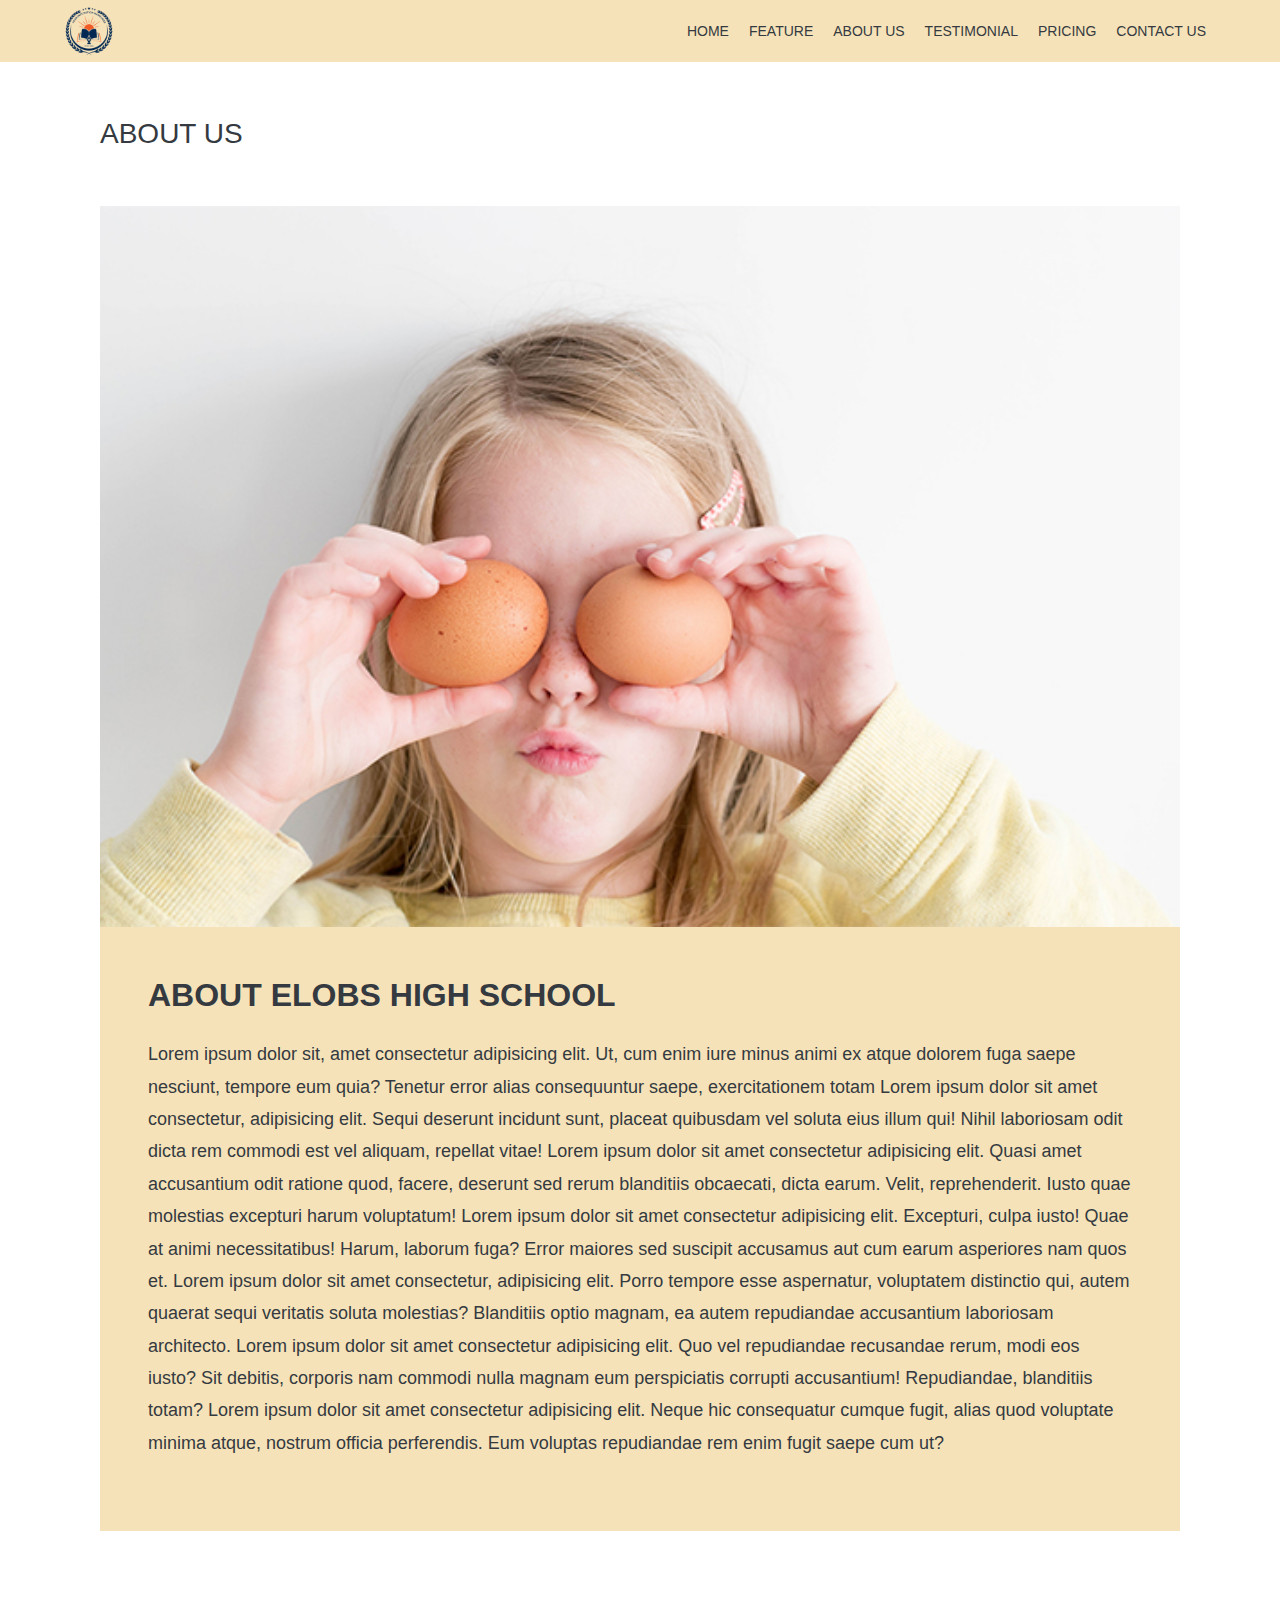
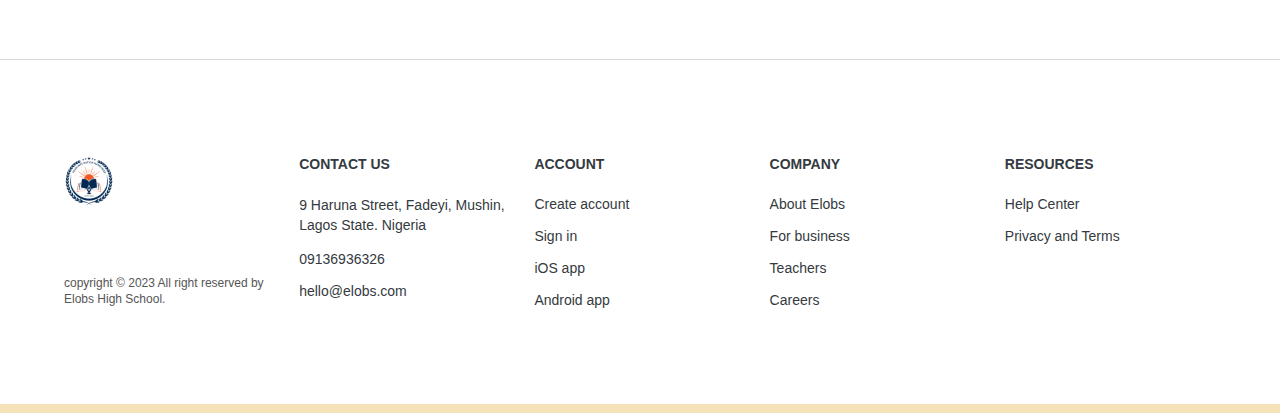
==== about.html @ 876ec138 "created the about page" ====
<!DOCTYPE html>
<html lang="en">
  <head>
    <meta charset="UTF-8" />
    <meta name="viewport" content="width=device-width, initial-scale=1.0" />
    <title>ELOBS HIGH SCHOOL &mdash; About us</title>

    <link rel="stylesheet" href="styles/styles.css" />
    <link rel="stylesheet" href="styles/re-usable.css" />
    <link rel="stylesheet" href="styles/query.css" />
    <link rel="stylesheet" href="styles/about.css" />

    <script defer src="js/index.js"></script>
  </head>
  <header class="header">
    <div class="logo">
      <a href="#">
        <img src="img/logo.png" class="logo" alt="Elobs High School logo" />
      </a>
    </div>
    <nav class="nav-container">
      <ul class="main-nav">
        <!-- <li><a href="#" class="nav-item active--nav-item">HOME</a></li> -->
        <li><a href="#" class="nav-item">HOME</a></li>
        <li><a href="#feature" class="nav-item">FEATURE</a></li>
        <li><a href="about.html" class="nav-item">ABOUT US</a></li>
        <li><a href="#testimonial" class="nav-item">TESTIMONIAL</a></li>
        <li><a href="#pricing" class="nav-item">PRICING</a></li>
        <li><a href="#cta" class="nav-item">CONTACT US</a></li>
      </ul>
    </nav>

    <button class="btn-mobile-nav">
      <img
        src="icons/icons-menu.png"
        alt="menu icon"
        class="icon-mobile-nav open-icon"
      />
      <img
        src="icons/icons-close.png"
        alt="close menu icon"
        class="icon-mobile-nav close-icon"
      />
    </button>
  </header>
  <body>
    <main class="section">
      <div class="header-secondary about-header">ABOUT US</div>
      <section class="section-about" id="about">
        <div class="about-us--img">
          <img
            class="about-img"
            src="img/about-img.jpg"
            alt="Picture of a girl placing egg on her eye"
          />
        </div>
        <div class="about-us--text">
          <h3 class="header-tertiary">ABOUT ELOBS HIGH SCHOOL</h3>
          <p class="about-text">
            Lorem ipsum dolor sit, amet consectetur adipisicing elit. Ut, cum
            enim iure minus animi ex atque dolorem fuga saepe nesciunt, tempore
            eum quia? Tenetur error alias consequuntur saepe, exercitationem
            totam Lorem ipsum dolor sit amet consectetur, adipisicing elit.
            Sequi deserunt incidunt sunt, placeat quibusdam vel soluta eius
            illum qui! Nihil laboriosam odit dicta rem commodi est vel aliquam,
            repellat vitae! Lorem ipsum dolor sit amet consectetur adipisicing
            elit. Quasi amet accusantium odit ratione quod, facere, deserunt sed
            rerum blanditiis obcaecati, dicta earum. Velit, reprehenderit. Iusto
            quae molestias excepturi harum voluptatum! Lorem ipsum dolor sit
            amet consectetur adipisicing elit. Excepturi, culpa iusto! Quae at
            animi necessitatibus! Harum, laborum fuga? Error maiores sed
            suscipit accusamus aut cum earum asperiores nam quos et. Lorem ipsum
            dolor sit amet consectetur, adipisicing elit. Porro tempore esse
            aspernatur, voluptatem distinctio qui, autem quaerat sequi veritatis
            soluta molestias? Blanditiis optio magnam, ea autem repudiandae
            accusantium laboriosam architecto. Lorem ipsum dolor sit amet
            consectetur adipisicing elit. Quo vel repudiandae recusandae rerum,
            modi eos iusto? Sit debitis, corporis nam commodi nulla magnam eum
            perspiciatis corrupti accusantium! Repudiandae, blanditiis totam?
            Lorem ipsum dolor sit amet consectetur adipisicing elit. Neque hic
            consequatur cumque fugit, alias quod voluptate minima atque, nostrum
            officia perferendis. Eum voluptas repudiandae rem enim fugit saepe
            cum ut?
          </p>
        </div>
      </section>
    </main>
    <footer class="section-footer">
      <div class="footer">
        <div class="img-col">
          <div class="footer-img">
            <a href="#">
              <img
                src="img/logo.png"
                class="logo footer-logo"
                alt="Elobs School logo"
              />
            </a>
          </div>
          <div>
            <p class="copyright">
              copyright &copy; 2023 All right reserved by Elobs High School.
            </p>
          </div>
        </div>
        <div class="address-col">
          <h5 class="header-footer">Contact us</h5>
          <address class="contact">
            <p class="address">
              9 Haruna Street, Fadeyi, Mushin, Lagos State. Nigeria
            </p>
            <p><a class="footer-link" href="tel:09136936326">09136936326</a></p>
            <p>
              <a class="footer-link" href="mailto:hello@elobs.com"
                >hello@elobs.com</a
              >
            </p>
          </address>
        </div>
        <div class="nav-col">
          <h5 class="header-footer">Account</h5>
          <ul class="footer-nav">
            <li><a class="footer-link" href="#">Create account</a></li>
            <li><a class="footer-link" href="#">Sign in</a></li>
            <li><a class="footer-link" href="#">iOS app</a></li>
            <li><a class="footer-link" href="#">Android app</a></li>
          </ul>
        </div>
        <div class="nav-col">
          <h5 class="header-footer">Company</h5>
          <div>
            <ul class="footer-nav">
              <li><a class="footer-link" href="#">About Elobs</a></li>
              <li><a class="footer-link" href="#">For business</a></li>
              <li><a class="footer-link" href="#">Teachers</a></li>
              <li><a class="footer-link" href="#">Careers</a></li>
            </ul>
          </div>
        </div>
        <div class="nav-col">
          <h5 class="header-footer">Resources</h5>
          <div>
            <ul class="footer-nav">
              <li><a class="footer-link" href="#">Help Center</a></li>
              <li><a class="footer-link" href="#">Privacy and Terms</a></li>
            </ul>
          </div>
        </div>
      </div>
    </footer>
  </body>
</html>
---- styles/styles.css ----
/* 
--- 01 TYPOGRAPHY SYSTEM

- FONT SIZES (px) 10 / 12 / 14 / 16 / 18 / 20 / 24 / 30 / 36 / 44 / 52 / 62 / 74 / 86 / 98

-FONT WEIGHT
DEFAULT: 400
MEDIUM: 500
SEMI-BOLD: 600
BOLD: 700
-LINE HEIGHT
DEFAULT: 1
SMALL: 1.05
MEDIUM: 1.2
LARGE: 1.8
PARAGRAPH DEFAULT:1.6

-- LETTER SPACING
-0.5PX
0.75PX
--- 02 COLOUR SYSTEM

- PRIMARY: ##f6e2b9
- TINT: 
#aca482
#fffcef
#fff9df


- SHADES:
- ACCENT:
- GREYS
#343a40
#767676

--- 05 SHADOWS

0 2.4rem 4.8rem rgba(0, 0, 0, 0.075);

--- 06 BORDER-RADIUS
DEFAULT: 9px
MEDIUM: 11PX

--- 07 WHITESPACE

--- SPACING SYSTEM (px) 2 / 4 / 8 / 12 / 16 / 24 / 32 / 48 / 64 / 80 / 96 / 128

*/

* {
  padding: 0;
  margin: 0;
  box-sizing: border-box;
}

*:focus {
  outline: red;
  box-shadow: 0 0 0 0.8rem rgb(255, 252, 239, 0.7);
}

html {
  font-size: 62.5%;
  scroll-behavior: smooth;
}

body {
  font-family: "inter", sans-serif;
  /* font-family: "Helvetica Neue LT Com", sans-serif; */
  color: #343a40;
  border-bottom: 9px solid #f6e2b9;
  overflow-x: hidden;
}

.section {
  max-width: 108rem;
  margin: 0 auto;
  margin-bottom: 9.6rem;
}

.section:first-child {
  max-width: 116rem;
}

/***************************/
/* header */
/***************************/
.logo {
  width: 5rem;
  height: 5rem;
}

.header {
  padding: 2rem 6.4rem;
  height: 6.2rem;
  background-color: #f6e2b9;
  display: flex;
  align-items: center;
  justify-content: space-between;
}

.main-nav {
  list-style-type: none;
  display: flex;
  /* gap: 1.4rem; */
  justify-content: center;
  align-items: center;
}

.nav-item {
  display: inline-block;
  text-decoration: none;
  font-size: 1.4rem;
  font-weight: 400;
  padding: 1rem;
  color: #343a40;
}

.active--nav-item {
  border-bottom: 3px solid #555;
  padding-bottom: 0;
}

/* Mobile */
.btn-mobile-nav {
  background: none;
  border: none;
  cursor: pointer;
  display: none;
}
.icon-mobile-nav {
  width: 2.8rem;
  height: 2.8rem;
  color: #222;
}

.close-icon {
  display: none;
}

/* STICKY NAVIGATION */
.sticky .header {
  position: fixed;
  top: 0;
  bottom: 0;
  width: 100%;
  height: 6.4rem;
  padding-top: 0;
  padding-bottom: 0;
  /* background-color: rgba(255, 255, 255, 0.97); */
  z-index: 9999;
  box-shadow: 0 1.2rem 3.2rem rgba(0, 0, 0, 0.03);
  transition: all 0.3s ease-in-out;
}

/* .sticky .section-hero {
  margin-top: 96rem;
} */

/***************************/
/* Hero page */
/***************************/

.section-hero {
  /* max-width: 116rem; */
  padding: 0 4.8rem;
}

.hero {
  display: grid;
  grid-template-columns: 1fr 1.2fr;
  column-gap: 4.8rem;
  margin-top: 6.4rem;
}

.header-primary {
  font-size: 1.8rem;
  letter-spacing: 1.5px;
  margin-bottom: 4.8rem;
  color: #f6e2b9;
}
.header-primary span {
  font-size: 4.8rem;
  font-weight: 700;
  line-height: 1.5;
  color: #343a40;
}

.description-text {
  font-size: 1.8rem;
  line-height: 1.8;
  margin-bottom: 3.2rem;
}

.hero--btn-box {
  display: flex;
  gap: 2rem;
}

.btn--contact {
  background-color: #f6e2b9;
}
.btn--contact a {
  color: #fff;
  text-decoration: none;
}

.btn--contact:hover,
.btn--contact:active {
  background-color: #aca482 !important;
  color: #fff !important;
  transition: all ease-in 0.5s;
}

.btn--read-more {
  background-color: #aca482;
  color: #fff;
}
.btn--read-more a {
  color: #fff;
  text-decoration: none;
}

.hero-img {
  width: 51rem;
}

/***************************/
/* Feature's page */
/***************************/
.section-feature {
  padding: 4.8rem;
}

.feature-box {
  display: grid;
  grid-template-columns: 1fr 1fr;
  column-gap: 4.8rem;
  row-gap: 6.4rem;
  padding-top: 2.4rem;
}

.feature--box {
  display: grid;
  grid-template-columns: 1fr 3fr;
  column-gap: 1.6rem;
}

.feature-text {
  font-size: 1.4rem;
  line-height: 1.5;
}

.feature--img-box {
  border: 3px solid #343a40;
}

/* ****************** */
/* About Us */
/* ****************** */

.section-about {
  background-color: #f6e2b9;
  display: grid;
  grid-template-columns: 1fr 1fr;
  justify-content: center;
  margin-bottom: 9.6rem;
  padding-right: 12.8rem;
}

.about-img {
  height: 100%;
}

.about-us--text {
  align-self: center;
  margin: 2.4rem 3.2rem;
}

.about-text {
  font-size: 1.6rem;
  line-height: 1.6;
  margin-bottom: 2.4rem;
}

.btn-about:hover,
.btn-about:active {
  background-color: #222 !important;
  color: #fff;
}

/* ****************** */
/* Testimonial */
/* ****************** */

.testimonial-header {
  text-align: center;
  padding: 2.4rem 0 0 0;
}
.testimonial {
  position: relative;
  overflow: hidden;
}

.carousel-container {
  position: relative;
}

.slide {
  height: 100%;
  transition: all 1s;
}

/* 
.slide-1 {
  transform: translateX(0%);
} 
*/

.slide-2,
.slide-3 {
  position: absolute;
  top: 0;
}
/* 
.slide-2 {
  transform: translateX(100%);
}
.slide-3 {
  transform: translateX(200%);
} */

.testimonial-box {
  display: flex;
  flex-direction: column;
  align-items: center;
  text-align: center;
}

.carousel--img-box {
  width: 20rem;
  margin-bottom: 4.8rem;
  margin-top: 4.8rem;
  /* border: 5px solid #f6e2b9;k */
  border-radius: 10000px;
}

.carousel-img {
  width: 100%;
  height: 100%;
  border: 5px solid #f6e2b9;
  border-radius: 10000px;
}

.feedback {
  font-size: 1.6rem;
  line-height: 1.6;
  padding-top: 1.6rem;
  margin-bottom: 2.4rem;
}

.quote-img img {
  width: 8rem;
}

.arrow-container {
  width: 100%;
  display: flex;
  justify-content: space-between;
  position: absolute;
  top: 35%;
}

.arrow {
  width: 4.8rem;
  height: 4.8rem;
  border: none;
  background-color: #f6e2b9;
  display: flex;
  align-items: center;
  justify-content: center;
  cursor: pointer;
}

.btn--left,
.btn--right {
  background-color: transparent;
  border: none;
}

/* ****************** */
/* Pricing */
/* ****************** */

.section-pricing {
  max-width: 116rem;
}

.pricing-header {
  margin-bottom: 9.6rem !important;
}

.pricing-box {
  display: grid;
  grid-template-columns: repeat(3, 1fr);
  justify-content: space-around;
  /* align-items: center; */
  gap: 4.8rem;
}

.pricing-box--item {
  padding: 2.4rem;
  /* border: 1px solid #f6e2b9; */
  background-color: #f6e2b9;
  box-shadow: 0 0.2rem 1.4rem rgba(0, 0, 0, 0.042);
  transition: all 0.4s;
}

.pricing-box--item:hover {
  transform: translateY(-1.2rem);
}

.plan-header {
  display: flex;
  flex-direction: column;
  gap: 1.6rem;
  justify-content: center;
  align-items: center;
  margin-bottom: 4.8rem;
}

.plan-name {
  font-size: 3.2rem;
  font-weight: 400;
  text-transform: uppercase;
  margin-bottom: 3.2rem;
}

.plan-class {
  font-size: 1.8rem;
  font-weight: 300;
  text-transform: uppercase;
}

.list-item {
  list-style: none;
  display: flex;
  flex-direction: column;
  gap: 1.6rem;
  align-items: center;
  font-size: 1.8rem;
  font-weight: 500;
}

.list-item li {
  display: flex;
  gap: 1.6rem;
}

.pricing-btn--box {
  display: flex;
  justify-content: center;
  margin: 2.4rem;
}

.pricing-btn {
  padding: 1.6rem 4.8rem;
  border: none;
  background-color: #222;
  color: #fff;
  cursor: pointer;
  font-size: 1.6rem;
  transition: all 0.3s;
}
.pricing-btn:hover,
.pricing-btn:active {
  background-color: #333;
}

/* ****************** */
/* CTA */
/* ****************** */

.section-cta {
  /* padding: 4.8rem 4.8rem 0 4.8rem; */
  background-color: #aca482;
  margin-bottom: 12.8rem;
}

.cta {
  padding: 4.8rem 4.8rem 2.4rem 4.8rem;
  margin-left: 4.8rem;
}

.cta-header {
  text-align: center;
  color: #fff;
  padding-bottom: 2.4rem;
}

.cta-header span {
  color: #222;
}

.form {
  font-family: inherit;
  margin-bottom: 1.8rem;
}

.form label {
  display: block;
  font-size: 1.2rem;
  margin-bottom: 1.2rem;
}

.form input {
  display: block;
  padding: 1.5rem 4rem;
  margin-bottom: 2.4rem;
  border: none;
  /* border-radius: 1000px; */
  font-size: 1.8rem;
  line-height: 1.8;
  width: 40%;
  height: 5rem;
}

.form input.message-box {
  height: 12.8rem;
  /* border-radius: 24px; */
}

.btn-form {
  background-color: #222;
  /* border-radius: 1000px; */
  color: #fff;
  transition: all 0.3s;
}

.btn-form:hover {
  color: #fff !important;
  background-color: #333 !important;
}

/* .btn-form:focus { */
/* outline: red; */
/* box-shadow: 0 0 0 0.8rem rgba(0, 0, 0, 0.341); */

/* **************** */
/* Footer */
/* **************** */

.section-footer {
  padding: 9.6rem 6.4rem;
  margin-top: 12.8rem;
  border-top: 1px solid rgba(0, 0, 0, 0.15);
}

.footer {
  display: grid;
  grid-template-columns: repeat(5, 1fr);
  /* justify-content: space-between; */
  /* align-items: center; */
  column-gap: 2.4rem;
  /* justify-content: center; */
}

.img-col {
  display: flex;
  flex-direction: column;
  justify-content: space-between;
}

.nav-col {
  justify-content: flex-start;
  display: flex;
  flex-direction: column;
  align-items: flex-start;
}

.footer-logo {
  margin-bottom: 1rem;
}

.header-footer {
  font-size: 1.4rem;
  /* padding: 1.4rem 1.4rem 0 1.4rem; */
  margin-bottom: 2.4rem;
  text-transform: uppercase;
}

.copyright {
  font-size: 1.2rem;
  line-height: 1.4;
  color: #555;
}

.footer-nav {
  list-style: none;
  display: flex;
  flex-direction: column;
  gap: 1.6rem;
}

.footer-link {
  text-decoration: none;
  color: #343a40;
  font-size: 1.4rem;
  font-weight: 400;
  /* padding: 0 1.4rem; */
}

.contact {
  font-size: 1.4rem;
  font-weight: 400;
  font-style: normal;
  display: flex;
  flex-direction: column;
  gap: 1.6rem;
}

.address {
  line-height: 1.4;
}
---- styles/re-usable.css ----
.header-secondary {
  font-size: 3.2rem;
  margin-bottom: 2.4rem;
}

.header-tertiary {
  font-size: 2.4rem;
  margin-bottom: 1.6rem;
}

.btn {
  cursor: pointer;
  font-size: 1.7rem;
  font-weight: 300;
  padding: 2rem 4.8rem;
  border: transparent;
  transition: all 0.2s;
  /* color: #222; */
  /* background-color: transparent; */
}

.btn:hover,
.btn:active {
  background-color: #f6e2b9;
  color: #222;
}
---- styles/query.css ----
/*************************/
/* BELOW 1344PX (SMALLER DESKTOPS) */
/*************************/

@media (max-width: 84em) {
  .header-primary {
    margin-bottom: 3.2rem;
    letter-spacing: normal;
  }
  .header-secondary {
    font-size: 2.8rem;
    margin-bottom: 0;
  }
  .header-tertiary {
    font-size: 1.8rem;
  }

  .btn {
    font-size: 1.4em;
  }

  .feature h2 {
    margin-bottom: 1.6rem;
  }
  .section-about {
    padding-right: 0;
  }

  .about-img {
    width: 100%;
  }

  .about-us--text {
    margin: 2.4rem 3.2rem;
  }
  .section-testimonial {
    max-width: 96rem;
  }
}

@media (max-width: 70em) {
  html {
    font-size: 56.25%;
  }

  .section-pricing {
    max-width: 108rem;
  }

  .copyright {
    font-size: 1rem;
    line-height: 1.5;
  }
}

@media (max-width: 59em) {
  .hero {
    display: flex;
    flex-direction: column;
    text-align: center;
    justify-content: center;
    align-items: center;
  }
  .header-primary {
    font-size: 2rem;
    letter-spacing: 1.5px;
  }
  .header-primary span {
    font-size: 5.2rem;
    letter-spacing: 2px;
  }
  .description-text {
    font-size: 2rem;
    line-height: 1.8;
  }
  .hero--btn-box {
    justify-content: center;
    margin-bottom: 4.8rem;
  }

  .feature-box {
    column-gap: 2.4rem;
  }

  .section-about {
    display: flex;
    flex-direction: column;
    justify-content: center;
    text-align: center;
  }
  .about-us--img img {
    width: 100%;
    /* height: 50%; */
  }
  .about-us--text h3 {
    font-size: 2.4rem;
  }

  .about-text {
    font-size: 1.8rem;
  }

  .section-testimonial {
    max-width: 80rem;
  }

  .carousel--img-box {
    width: 30rem;
  }

  .feedback {
    font-size: 1.6rem;
    line-height: 1.6;
  }

  .pricing-header {
    margin-left: 9.6rem;
  }

  .pricing-box {
    max-width: 80rem;
    grid-template-columns: 1fr 1fr;
    justify-content: center;
    margin-left: auto;
    margin-right: auto;
  }

  .form {
    display: grid;
    grid-template-columns: 1fr 1fr;
    gap: 3.2rem;
    position: relative;
  }

  .form input {
    width: 100%;
    height: 6.4rem;
    margin-bottom: 0;
  }
  .form input.message-box {
    height: 15rem;
  }
  .btn-form {
    position: absolute;
    bottom: 0rem;
    width: 49%;
  }

  /* Mobile nav */

  .btn-mobile-nav {
    display: block;
    z-index: 1000;
  }

  .nav-container {
    background-color: #fff;
    backdrop-filter: blur(9px);
    position: absolute;
    top: 0;
    left: 0;
    width: 100vw;
    height: 100vh;
    transform: translateX(100%);
    display: flex;
    align-items: center;
    justify-content: center;
    transition: all 0.5s ease-in;

    /* Hide nav */

    /* 1) make it invisible */
    opacity: 0;
    /* 2) make it unaccessiblr to mouse and keyboard */
    pointer-events: none;
    /* 3) hide it from scren readers */
    visibility: hidden;
  }

  .nav-open .nav-container {
    opacity: 1;
    pointer-events: auto;
    visibility: visible;
    transform: translateX(0);
  }

  .nav-open .close-icon {
    display: block;
  }

  .nav-open .open-icon {
    display: none;
  }

  .main-nav {
    flex-direction: column;
    gap: 3.6rem;
  }

  .nav-item {
    font-size: 2rem;
    font-weight: 700;
  }

  .header-footer {
    font-size: 1.2rem;
  }

  .copyright {
    font-size: 1rem;
    line-height: 1.2;
  }

  .footer-link,
  .contact {
    font-size: 1.2rem;
    font-weight: 350;
  }
}

@media (max-width: 44em) {
  .header-tertiary {
    font-size: 2rem;
  }
  .btn {
    font-size: 1.6rem;
    padding: 1.6rem 3.2rem;
  }

  .section-testimonial {
    max-width: 64rem;
  }

  .carousel--img-box {
    width: 16rem;
  }

  .section-pricing {
    max-width: 60rem;
  }

  .pricing-header {
    margin-left: auto;
    margin-bottom: 4.8rem !important;
  }

  .plan-name {
    font-size: 3rem;
  }

  .list-item {
    font-size: 1.6rem;
  }

  .feedback {
    font-size: 1.6rem;
    /* line-height: 1.6; */
  }
  .quote-img img {
    width: 6.4rem;
  }

  .form {
    gap: 2.4rem;
  }
  .form input {
    height: 5rem;
  }

  .img-col,
  .address-col {
    grid-column: span 3;
    /* grid-row: 1; */
  }

  .nav-col {
    grid-row: 1;
    grid-column: span 2;
    margin-bottom: 3.2rem;
  }

  .cta {
    padding: 2.4rem;
    margin-left: auto;
  }

  .header-footer {
    font-size: 1.6rem;
  }

  .copyright {
    font-size: 1.4rem;
    line-height: 1.2;
  }

  .footer-link,
  .contact {
    /* font-size: 1.6rem; */
    font-weight: 350;
  }
}

@media (max-width: 41em) {
  .description-text {
    font-size: 1.8rem;
  }
  .feature-box {
    display: block;
  }
  .feature--box {
    margin-bottom: 3.2rem;
  }
  .feature--box:last-child {
    margin-bottom: 0;
  }

  .about-text {
    font-size: 1.6rem;
    line-height: 1.6;
  }

  .cta {
    margin-left: 4.8rem;
  }

  .form {
    grid-template-columns: 1fr;
    position: unset;
    width: 70%;
  }

  .btn-form {
    position: unset;
  }

  .footer-link,
  .copyright {
    font-size: 1.2rem;
  }
}

@media (max-width: 35em) {
  .section-testimonial {
    max-width: 59rem;
  }

  .carousel--img-box {
    width: 24rem;
  }

  .pricing-box {
    gap: 2.4rem;
  }
  .pricing-btn {
    font-size: 1.4rem;
    padding: 1.6rem 3.2rem;
  }
  .cta {
    margin-left: auto;
  }
  .form {
    width: 100%;
  }
}

@media (max-width: 28em) {
  .nav-item {
    font-size: 1.8rem;
  }
  .section-hero {
    padding: 0 3.2rem;
  }
  .header-primary span {
    font-size: 4.8rem;
  }
  .section-feature {
    padding: 4.8rem 3.2rem;
  }
  .section-testimonial {
    max-width: 48rem;
  }

  .carousel--img-box {
    width: 16rem;
  }

  .arrow {
    width: 3.6rem;
    height: 3.6rem;
  }

  .arrow-container {
    top: 25%;
  }

  .quote-img img {
    width: 4.8rem;
  }

  .pricing-header {
    margin-left: 4.8rem;
  }

  .pricing-box {
    grid-template-columns: 1fr;
  }

  .pricing-box--item {
    margin: auto 4.8rem;
  }
  .plan-name {
    font-size: 3.2rem;
  }

  .plan-class {
    font-size: 2rem;
  }

  .list-item {
    font-size: 1.8rem;
  }

  .section-footer {
    padding: 9.6rem 3.2rem;
  }

  .footer {
    column-gap: 1.6rem;
  }
}

@media (max-width: 22em) {
  .header {
    padding: 2.4rem;
  }
  .header-primary {
    font-size: 1.8rem;
    /* text-align: left; */
  }
  .hero--description-text {
    text-align: left;
  }
  .btn {
    font-size: 1.4rem;
  }

  .testimonial-box {
    margin-left: 2.4rem;
  }
  .arrow-container {
    margin-left: 2.4rem;
  }

  .pricing-box--item {
    margin: auto 3.2rem;
  }

  .form {
    gap: 1.6rem;
  }
}

@media (max-width: 20em) {
  .header-primary {
    font-size: 1.6rem;
  }

  .header-primary span {
    font-size: 3.6rem;
  }

  .header-tertiary {
    font-size: 1.8rem;
  }

  .description-text {
    font-size: 1.6rem;
  }

  .btn {
    padding: 1.6rem 2.4rem;
  }

  .feature-text {
    font-size: 1.2rem;
  }

  .about-us--text h3 {
    font-size: 1.8rem;
  }

  .about-text {
    font-size: 1.6rem;
    text-align: left;
  }

  .carousel--img-box {
    margin-bottom: 3.2rem;
  }

  .feedback {
    padding-top: 1.2rem;
  }

  .pricing-box--item {
    padding: 2.4rem 0;
  }

  .header-footer {
    font-size: 1.4rem;
  }

  .footer-link,
  .address,
  .copyright {
    font-size: 1rem;
  }
}
---- styles/about.css ----
.about-header {
  /* font-size: 4.8rem; */
  margin: 5.6rem auto;
}

.section-about {
  display: block;
  padding-right: 0;
}
.about-img {
  width: 100%;
}
.about-us--text {
  padding: 4.8rem;
  margin: auto;
}

.header-tertiary {
  font-size: 3.2rem;
  margin-bottom: 2.4rem;
}

.about-text {
  font-size: 1.8rem;
  line-height: 1.8;
}
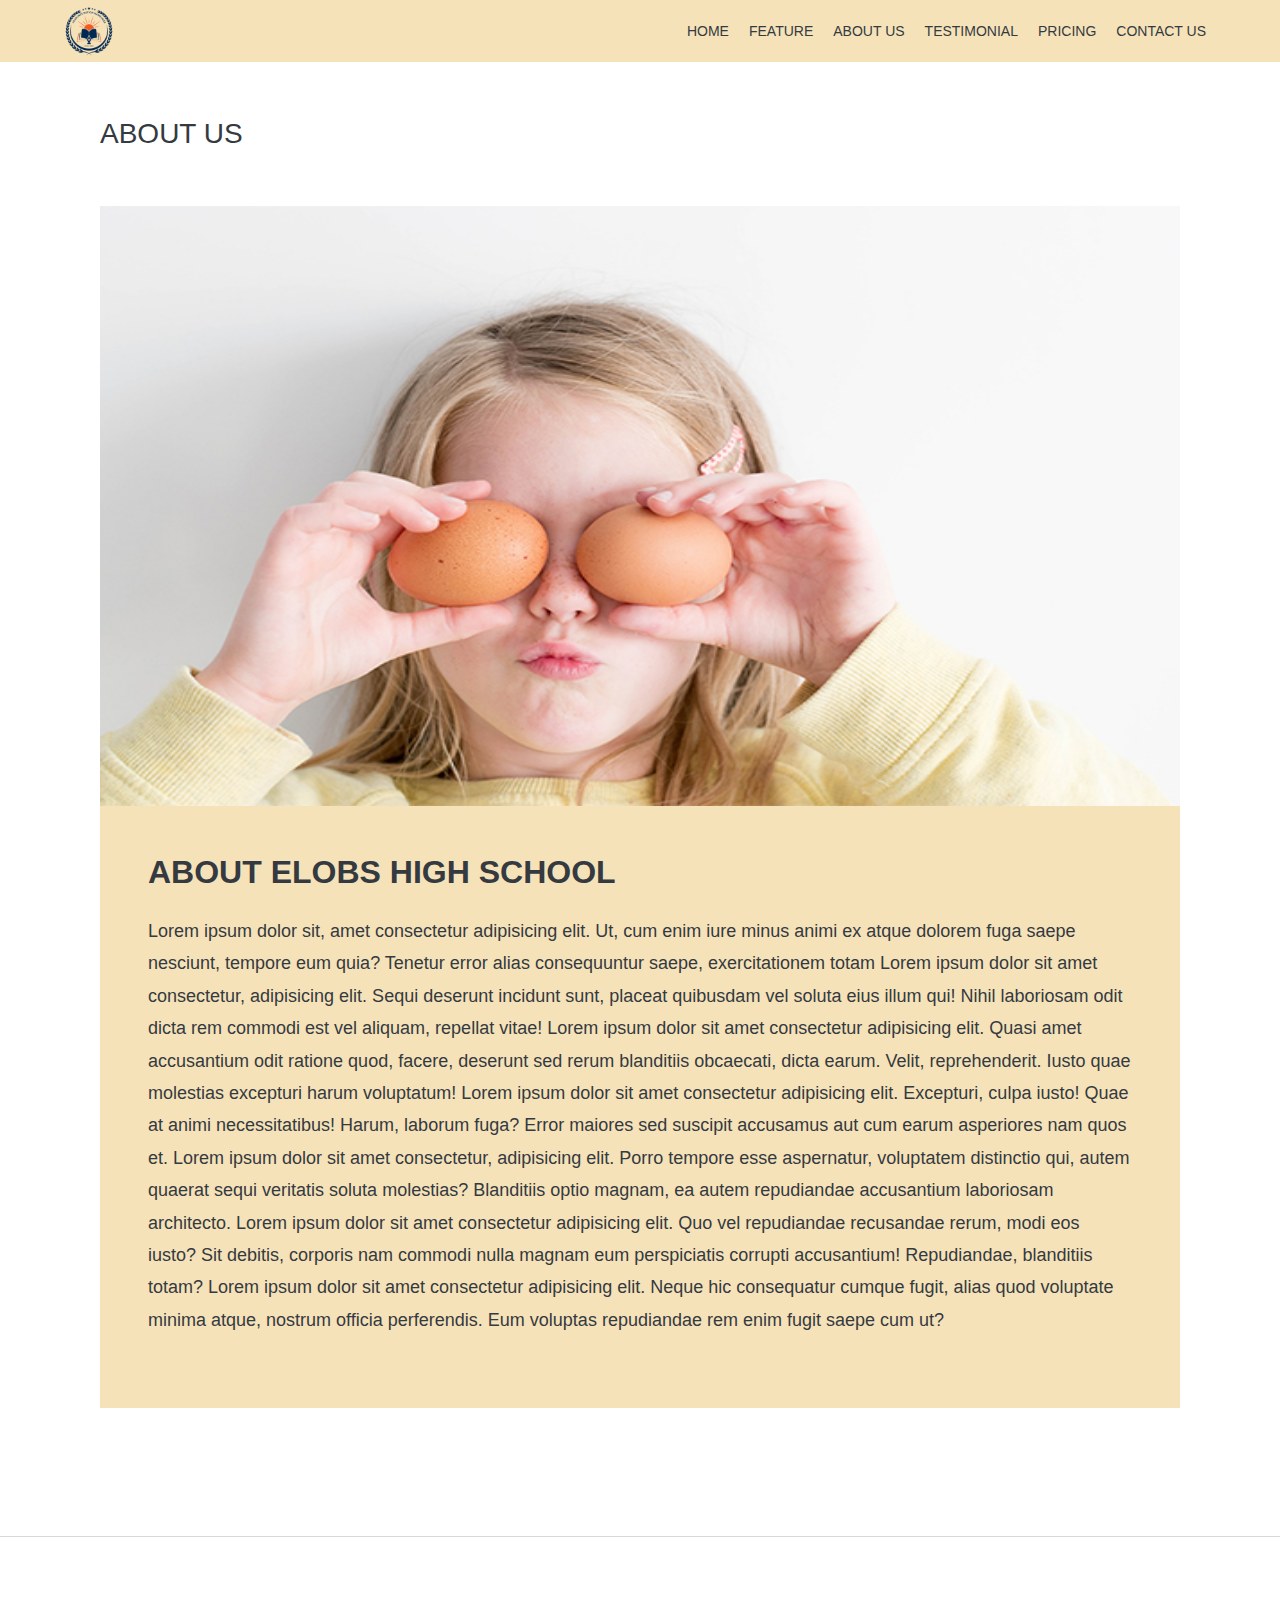
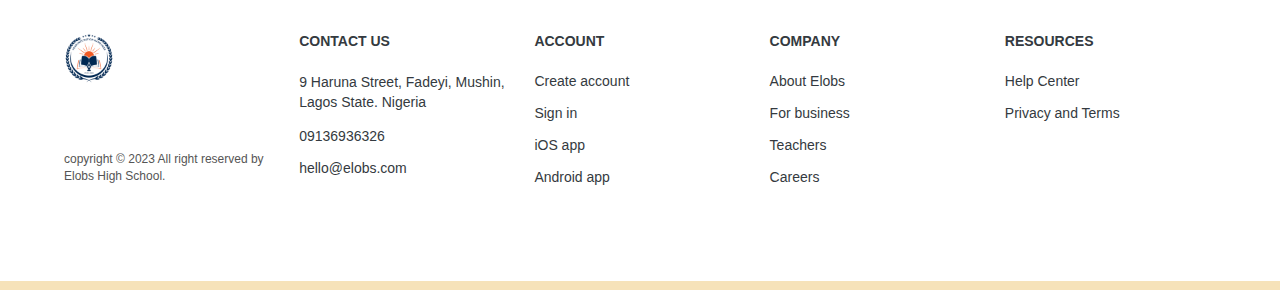
==== commit d8ecb708: "created the about page separately" ====
--- a/about.html
+++ b/about.html
@@ -21,12 +21,14 @@
     <nav class="nav-container">
       <ul class="main-nav">
         <!-- <li><a href="#" class="nav-item active--nav-item">HOME</a></li> -->
-        <li><a href="#" class="nav-item">HOME</a></li>
-        <li><a href="#feature" class="nav-item">FEATURE</a></li>
+        <li><a href="index.html" class="nav-item">HOME</a></li>
+        <li><a href="feature.html" class="nav-item">FEATURE</a></li>
         <li><a href="about.html" class="nav-item">ABOUT US</a></li>
-        <li><a href="#testimonial" class="nav-item">TESTIMONIAL</a></li>
-        <li><a href="#pricing" class="nav-item">PRICING</a></li>
-        <li><a href="#cta" class="nav-item">CONTACT US</a></li>
+        <li>
+          <a href="index.html#testimonial" class="nav-item">TESTIMONIAL</a>
+        </li>
+        <li><a href="index.html#pricing" class="nav-item">PRICING</a></li>
+        <li><a href="index.html#cta" class="nav-item">CONTACT US</a></li>
       </ul>
     </nav>
 
--- a/styles/about.css
+++ b/styles/about.css
@@ -7,8 +7,14 @@
   display: block;
   padding-right: 0;
 }
+
+.about-us--img {
+  height: 60rem;
+}
+
 .about-img {
   width: 100%;
+  height: 100%;
 }
 .about-us--text {
   padding: 4.8rem;
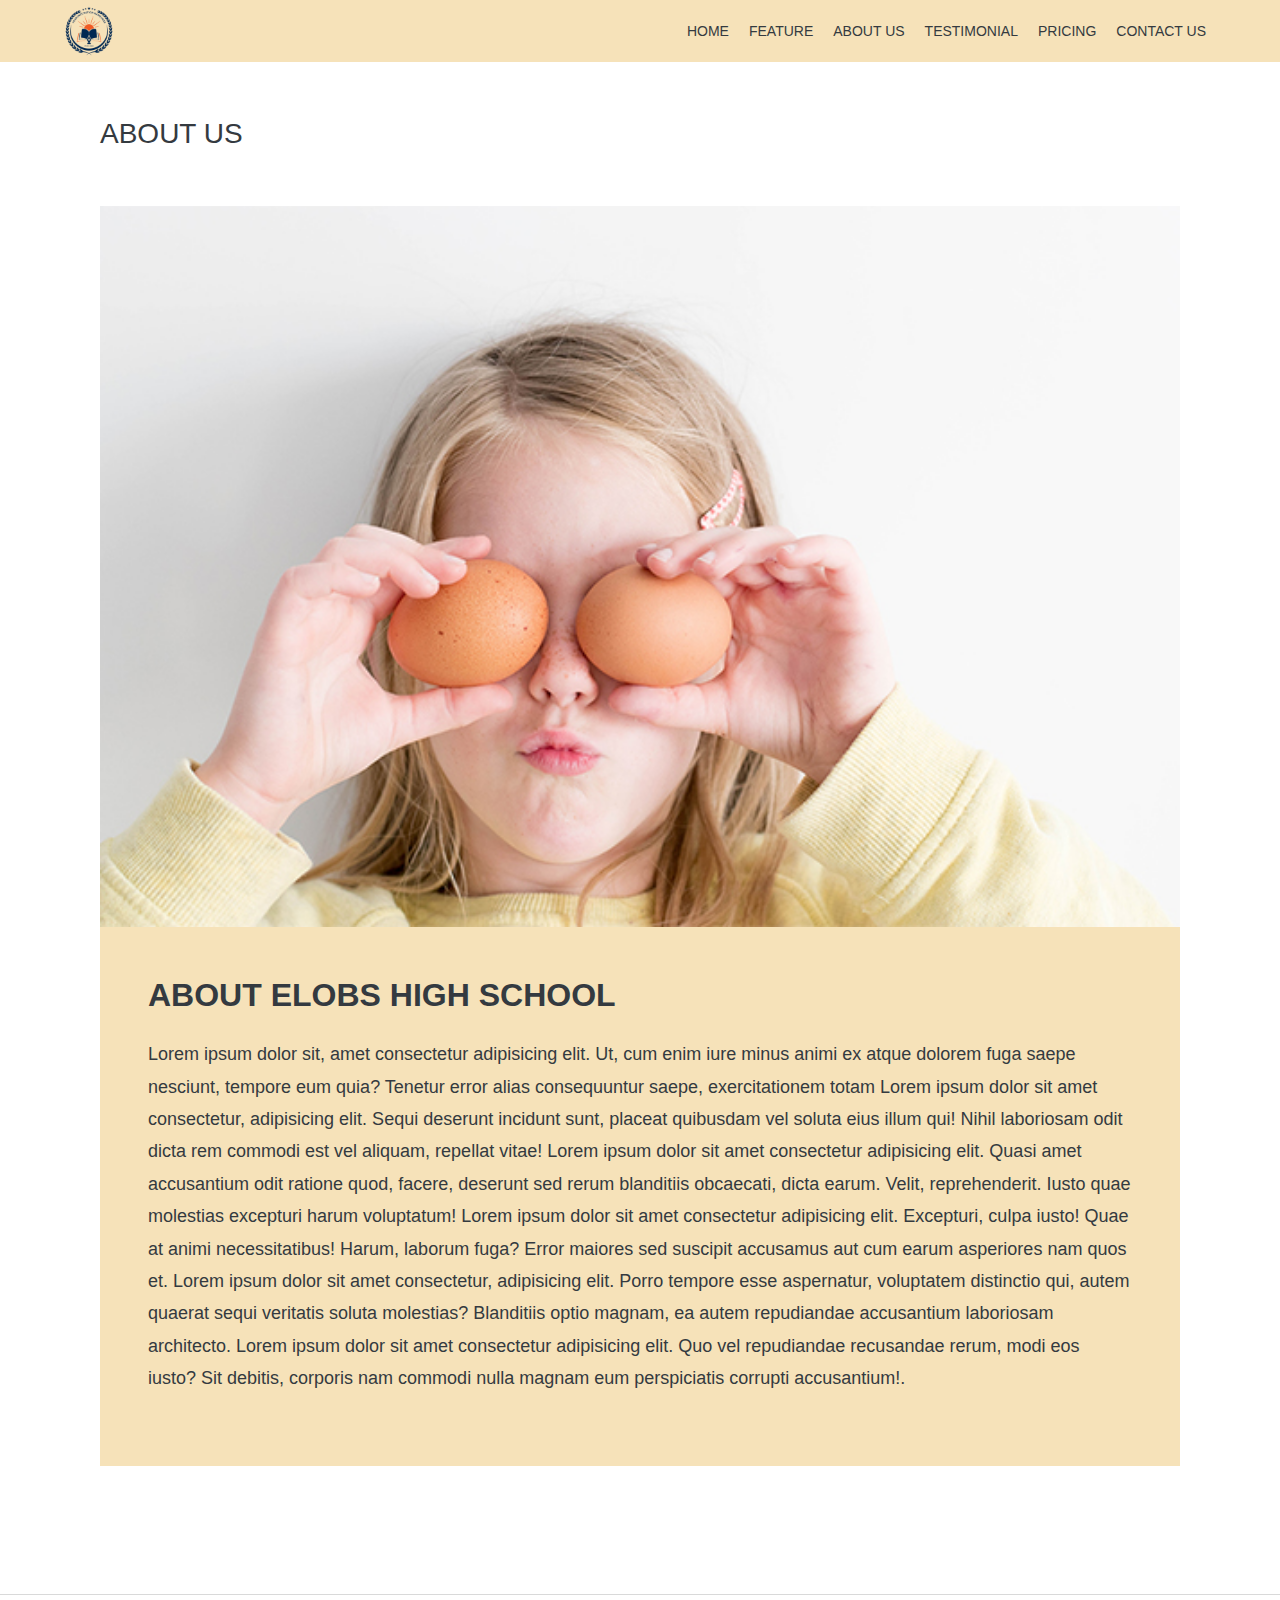
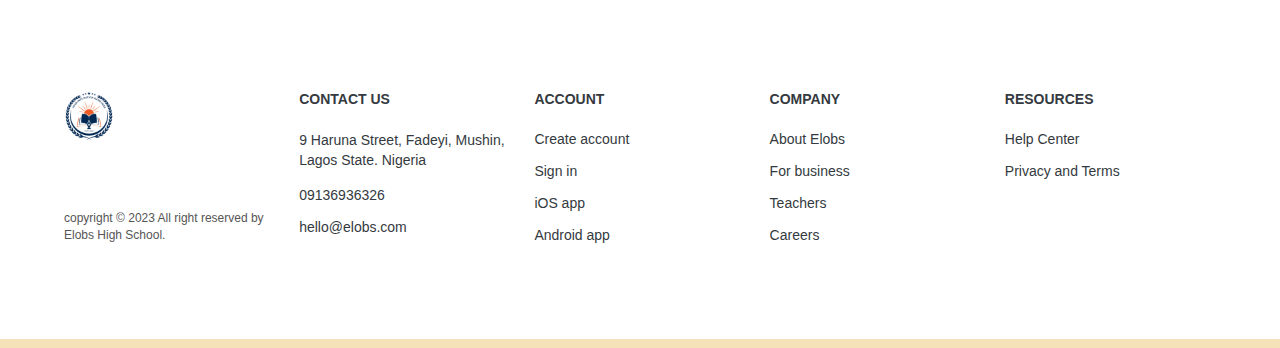
==== commit 446cf042: "An update to the about page" ====
--- a/about.html
+++ b/about.html
@@ -9,6 +9,7 @@
     <link rel="stylesheet" href="styles/re-usable.css" />
     <link rel="stylesheet" href="styles/query.css" />
     <link rel="stylesheet" href="styles/about.css" />
+    <link rel="stylesheet" href="styles/about-query.css" />
 
     <script defer src="js/index.js"></script>
   </head>
@@ -78,11 +79,7 @@
             accusantium laboriosam architecto. Lorem ipsum dolor sit amet
             consectetur adipisicing elit. Quo vel repudiandae recusandae rerum,
             modi eos iusto? Sit debitis, corporis nam commodi nulla magnam eum
-            perspiciatis corrupti accusantium! Repudiandae, blanditiis totam?
-            Lorem ipsum dolor sit amet consectetur adipisicing elit. Neque hic
-            consequatur cumque fugit, alias quod voluptate minima atque, nostrum
-            officia perferendis. Eum voluptas repudiandae rem enim fugit saepe
-            cum ut?
+            perspiciatis corrupti accusantium!.
           </p>
         </div>
       </section>
--- a/styles/about.css
+++ b/styles/about.css
@@ -6,10 +6,6 @@
 .section-about {
   display: block;
   padding-right: 0;
-}
-
-.about-us--img {
-  height: 60rem;
 }
 
 .about-img {
--- a/styles/about-query.css
+++ b/styles/about-query.css
@@ -0,0 +1,22 @@
+@media (max-width: 59em) {
+  .about-header {
+    margin-left: 2.4rem;
+  }
+  .about-text {
+    font-size: 1.6rem;
+  }
+}
+@media (max-width: 41em) {
+  .about-us--text {
+    padding: 4.8rem 2.4rem;
+  }
+}
+
+@media (max-width: 35em) {
+  .about-header {
+    margin: 4.8rem 2.4rem;
+  }
+  .about-us--text h3 {
+    font-size: 2rem;
+  }
+}
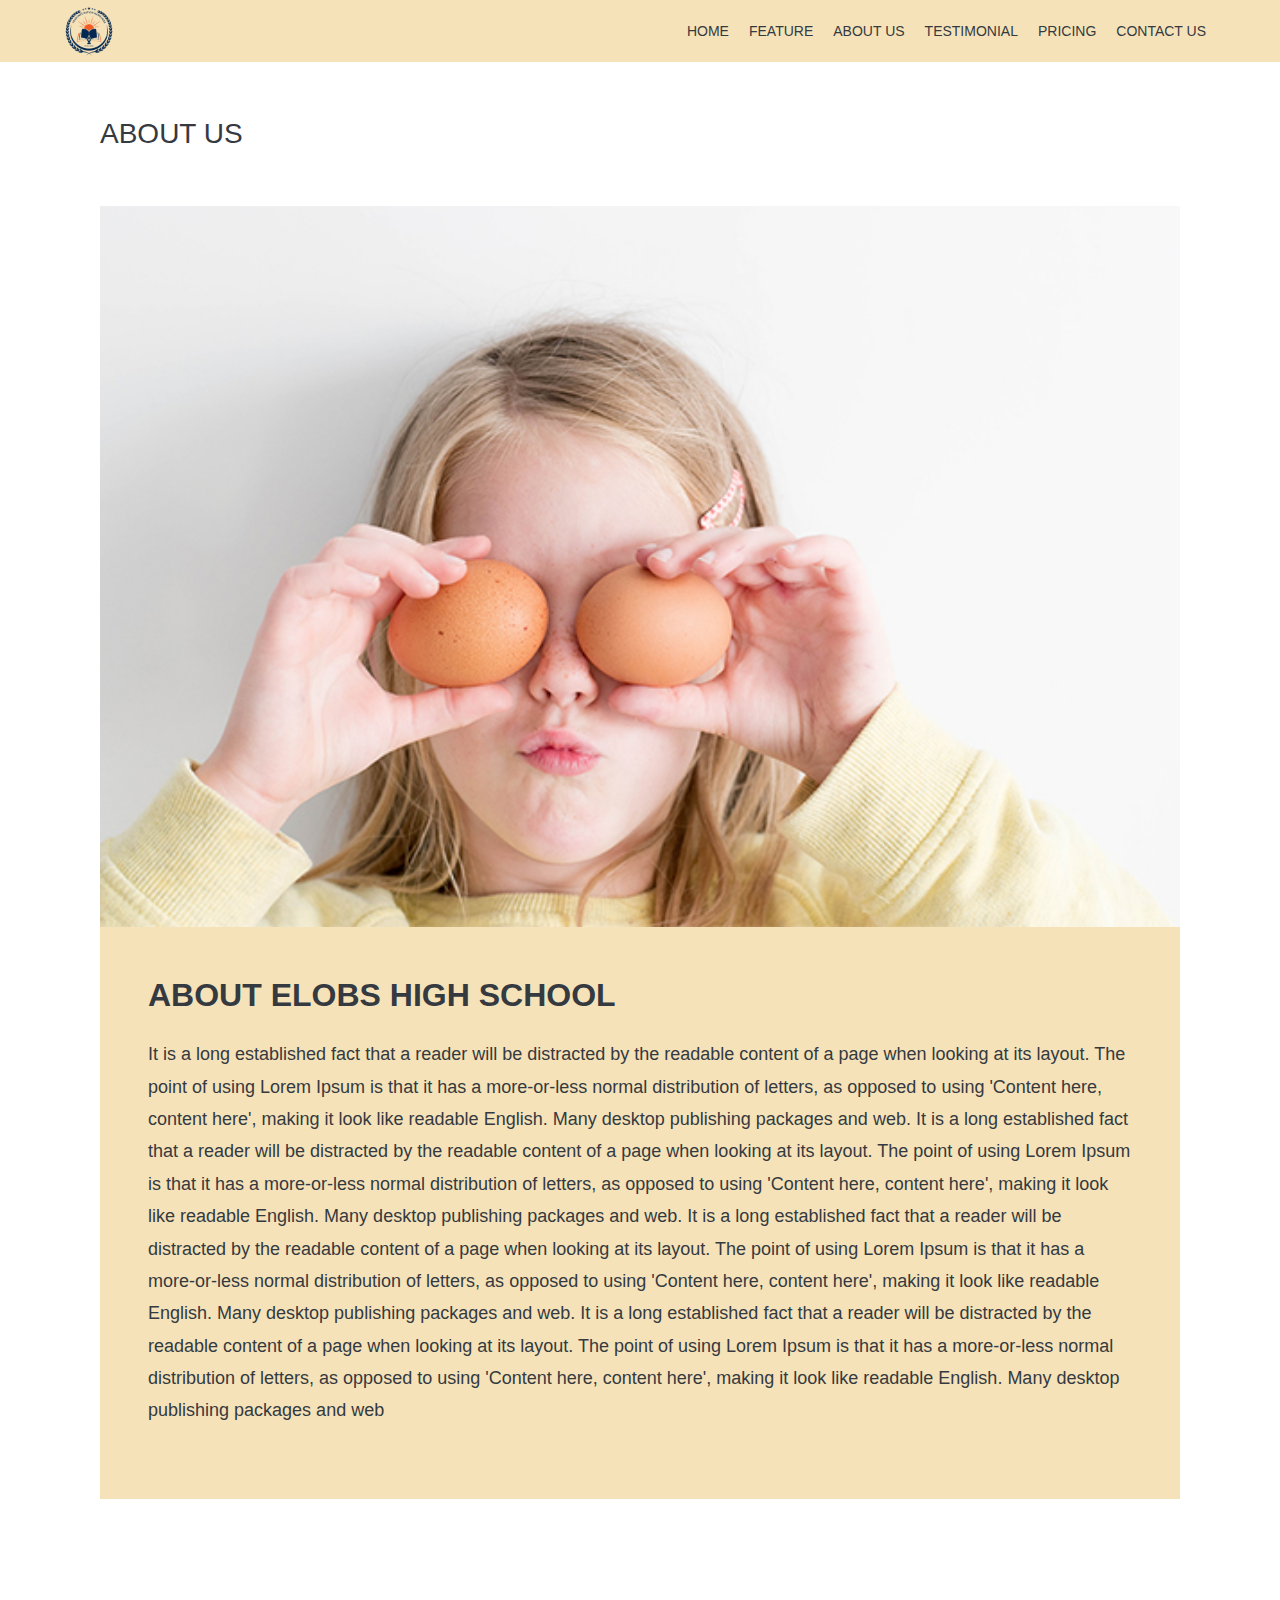
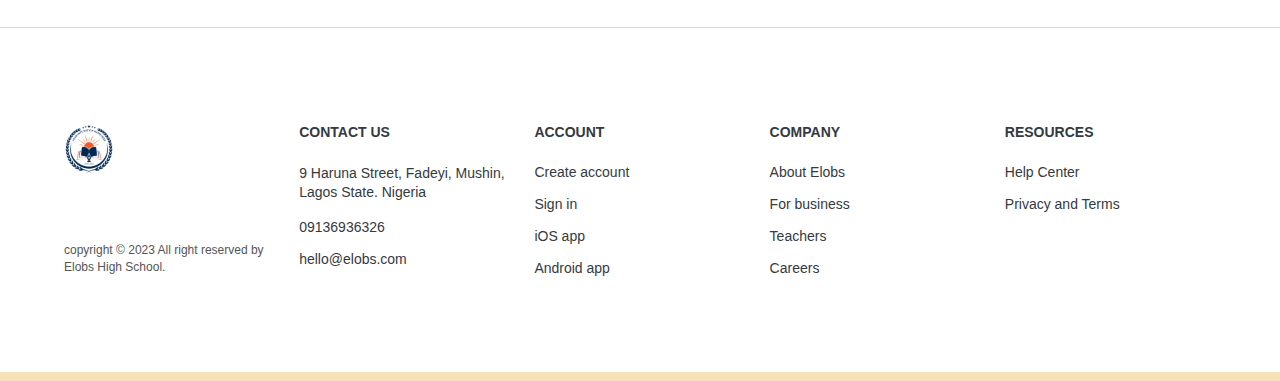
==== commit f984d4af: "Update to the website" ====
--- a/about.html
+++ b/about.html
@@ -3,7 +3,9 @@
   <head>
     <meta charset="UTF-8" />
     <meta name="viewport" content="width=device-width, initial-scale=1.0" />
-    <title>ELOBS HIGH SCHOOL &mdash; About us</title>
+
+    <link rel="icon" href="/img/favicon.png" />
+    <link rel="apple-touch-icon" href="/img/apple-touch-icon.png" />
 
     <link rel="stylesheet" href="styles/styles.css" />
     <link rel="stylesheet" href="styles/re-usable.css" />
@@ -12,10 +14,12 @@
     <link rel="stylesheet" href="styles/about-query.css" />
 
     <script defer src="js/index.js"></script>
+
+    <title>ELOBS HIGH SCHOOL &mdash; About us</title>
   </head>
   <header class="header">
     <div class="logo">
-      <a href="#">
+      <a href="index.html">
         <img src="img/logo.png" class="logo" alt="Elobs High School logo" />
       </a>
     </div>
@@ -60,26 +64,27 @@
         <div class="about-us--text">
           <h3 class="header-tertiary">ABOUT ELOBS HIGH SCHOOL</h3>
           <p class="about-text">
-            Lorem ipsum dolor sit, amet consectetur adipisicing elit. Ut, cum
-            enim iure minus animi ex atque dolorem fuga saepe nesciunt, tempore
-            eum quia? Tenetur error alias consequuntur saepe, exercitationem
-            totam Lorem ipsum dolor sit amet consectetur, adipisicing elit.
-            Sequi deserunt incidunt sunt, placeat quibusdam vel soluta eius
-            illum qui! Nihil laboriosam odit dicta rem commodi est vel aliquam,
-            repellat vitae! Lorem ipsum dolor sit amet consectetur adipisicing
-            elit. Quasi amet accusantium odit ratione quod, facere, deserunt sed
-            rerum blanditiis obcaecati, dicta earum. Velit, reprehenderit. Iusto
-            quae molestias excepturi harum voluptatum! Lorem ipsum dolor sit
-            amet consectetur adipisicing elit. Excepturi, culpa iusto! Quae at
-            animi necessitatibus! Harum, laborum fuga? Error maiores sed
-            suscipit accusamus aut cum earum asperiores nam quos et. Lorem ipsum
-            dolor sit amet consectetur, adipisicing elit. Porro tempore esse
-            aspernatur, voluptatem distinctio qui, autem quaerat sequi veritatis
-            soluta molestias? Blanditiis optio magnam, ea autem repudiandae
-            accusantium laboriosam architecto. Lorem ipsum dolor sit amet
-            consectetur adipisicing elit. Quo vel repudiandae recusandae rerum,
-            modi eos iusto? Sit debitis, corporis nam commodi nulla magnam eum
-            perspiciatis corrupti accusantium!.
+            It is a long established fact that a reader will be distracted by
+            the readable content of a page when looking at its layout. The point
+            of using Lorem Ipsum is that it has a more-or-less normal
+            distribution of letters, as opposed to using 'Content here, content
+            here', making it look like readable English. Many desktop publishing
+            packages and web. It is a long established fact that a reader will
+            be distracted by the readable content of a page when looking at its
+            layout. The point of using Lorem Ipsum is that it has a more-or-less
+            normal distribution of letters, as opposed to using 'Content here,
+            content here', making it look like readable English. Many desktop
+            publishing packages and web. It is a long established fact that a
+            reader will be distracted by the readable content of a page when
+            looking at its layout. The point of using Lorem Ipsum is that it has
+            a more-or-less normal distribution of letters, as opposed to using
+            'Content here, content here', making it look like readable English.
+            Many desktop publishing packages and web. It is a long established
+            fact that a reader will be distracted by the readable content of a
+            page when looking at its layout. The point of using Lorem Ipsum is
+            that it has a more-or-less normal distribution of letters, as
+            opposed to using 'Content here, content here', making it look like
+            readable English. Many desktop publishing packages and web
           </p>
         </div>
       </section>
--- a/styles/styles.css
+++ b/styles/styles.css
@@ -243,6 +243,8 @@
   display: grid;
   grid-template-columns: 1fr 3fr;
   column-gap: 1.6rem;
+  justify-content: center;
+  align-items: center;
 }
 
 .feature-text {
@@ -251,7 +253,13 @@
 }
 
 .feature--img-box {
-  border: 3px solid #343a40;
+  background-color: #eee;
+  width: 100%;
+  height: 100%;
+
+  display: flex;
+  justify-content: center;
+  align-items: center;
 }
 
 /* ****************** */
--- a/styles/re-usable.css
+++ b/styles/re-usable.css
@@ -24,3 +24,8 @@
   background-color: #f6e2b9;
   color: #222;
 }
+
+.icon {
+  width: 5.2rem;
+  height: 5.2rem;
+}
--- a/styles/query.css
+++ b/styles/query.css
@@ -78,8 +78,17 @@
     margin-bottom: 4.8rem;
   }
 
+  .icon {
+    width: 3.6rem;
+    height: 3.6rem;
+  }
+
   .feature-box {
     column-gap: 2.4rem;
+  }
+
+  .feature--img-box {
+    height: 70%;
   }
 
   .section-about {
@@ -219,12 +228,24 @@
 }
 
 @media (max-width: 44em) {
+  .logo {
+    width: 4.4rem;
+    height: 4.4rem;
+  }
+  .icon-mobile-nav {
+    width: 2rem;
+    height: 2rem;
+  }
   .header-tertiary {
     font-size: 2rem;
   }
   .btn {
     font-size: 1.6rem;
     padding: 1.6rem 3.2rem;
+  }
+
+  .feature--img-box {
+    height: 50%;
   }
 
   .section-testimonial {
@@ -314,6 +335,11 @@
     margin-bottom: 0;
   }
 
+  .feature--img-box {
+    height: 100%;
+    width: 80%;
+  }
+
   .about-text {
     font-size: 1.6rem;
     line-height: 1.6;
@@ -376,6 +402,17 @@
   .section-feature {
     padding: 4.8rem 3.2rem;
   }
+
+  .feature--img-box {
+    width: 100%;
+    height: 80%;
+  }
+
+  .icon {
+    width: 3rem;
+    height: 3rem;
+  }
+
   .section-testimonial {
     max-width: 48rem;
   }
@@ -435,7 +472,6 @@
   }
   .header-primary {
     font-size: 1.8rem;
-    /* text-align: left; */
   }
   .hero--description-text {
     text-align: left;
@@ -444,12 +480,16 @@
     font-size: 1.4rem;
   }
 
+  .feature--img-box {
+    height: 50%;
+  }
+
   .testimonial-box {
     margin-left: 2.4rem;
   }
-  .arrow-container {
+  /* .arrow-container {
     margin-left: 2.4rem;
-  }
+  } */
 
   .pricing-box--item {
     margin: auto 3.2rem;
@@ -479,6 +519,11 @@
 
   .btn {
     padding: 1.6rem 2.4rem;
+  }
+
+  .icon {
+    width: 2.4rem;
+    height: 2.4rem;
   }
 
   .feature-text {
